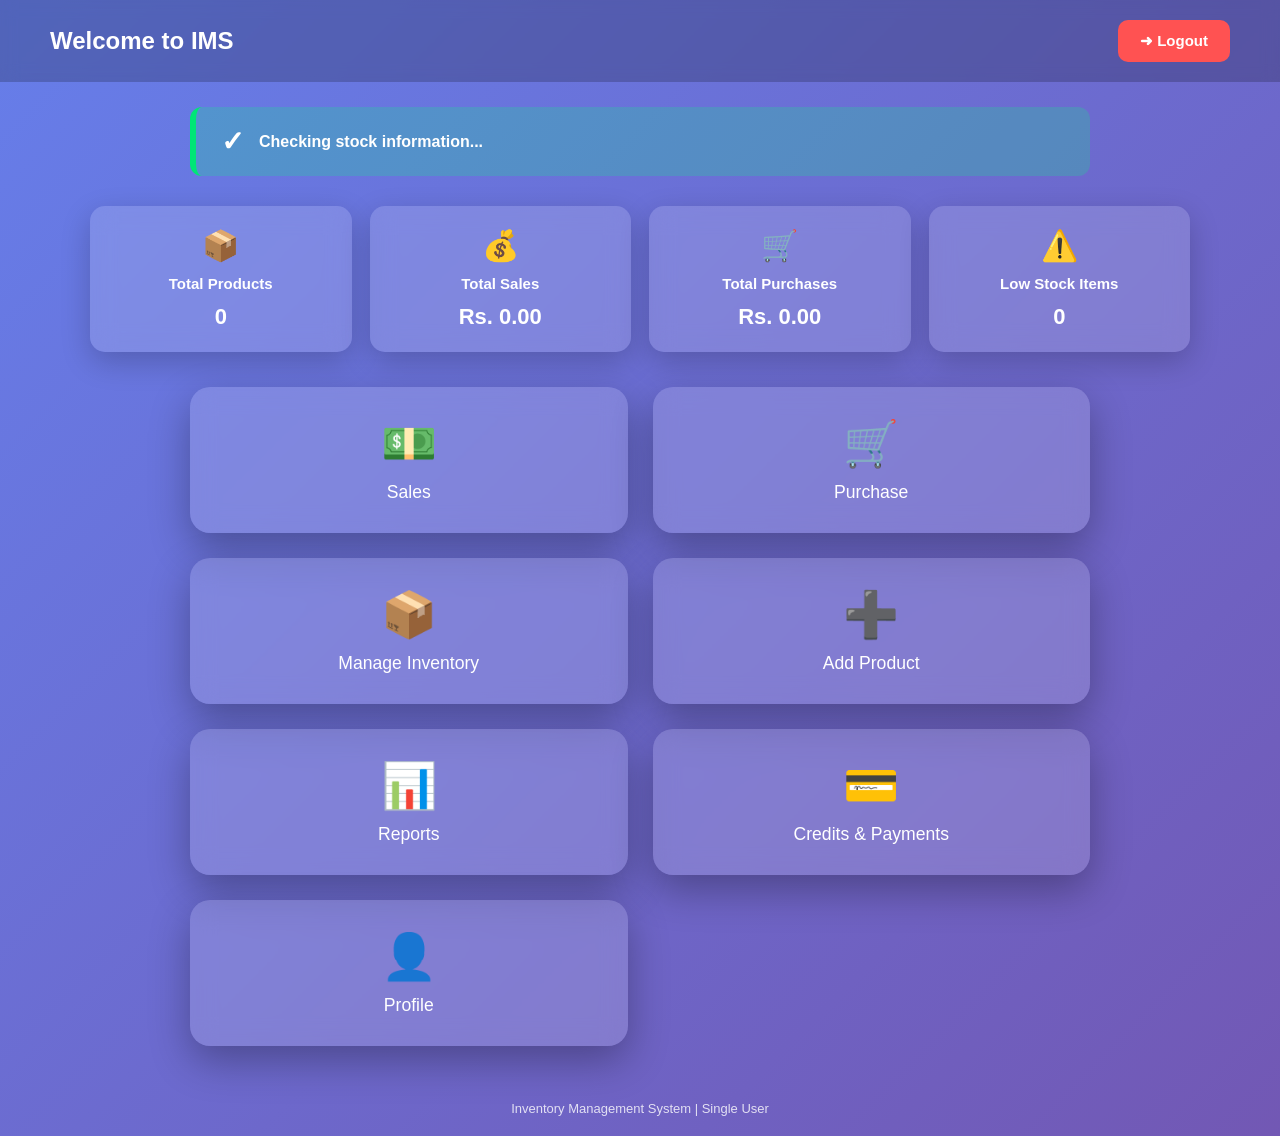
==== dashboard.html @ 08f60d36 "Add files via upload" ====
<!DOCTYPE html>
<html lang="en">
<head>
    <meta charset="UTF-8">
    <meta name="viewport" content="width=device-width, initial-scale=1.0">

    <title>Dashboard | IMS</title>

    <link rel="stylesheet" href="./dashboard.css">
</head>

<body>

    <!-- HEADER -->
    <header>
        <h2 id="welcomeMessage">Welcome to IMS</h2>

        <button class="logout-btn" onclick="logout()">
            <span>➜</span> Logout
        </button>
    </header>

    <!-- LOW STOCK ALERT -->
    <div
        class="low-stock-bar safe"
        id="lowStockBar"
        onclick="openPage('purchase.html')"
    >
        <span class="stock-icon" id="stockIcon">✓</span>

        <div class="low-text" id="lowStockText">
            Checking stock information...
        </div>
    </div>

    <!-- DASHBOARD STATISTICS -->
    <section class="stats-container">

        <div class="stat-card">
            <span>📦</span>
            <h3>Total Products</h3>
            <p id="totalProducts">0</p>
        </div>

        <div class="stat-card">
            <span>💰</span>
            <h3>Total Sales</h3>
            <p id="totalSales">Rs. 0.00</p>
        </div>

        <div class="stat-card">
            <span>🛒</span>
            <h3>Total Purchases</h3>
            <p id="totalPurchases">Rs. 0.00</p>
        </div>

        <div class="stat-card">
            <span>⚠️</span>
            <h3>Low Stock Items</h3>
            <p id="lowStockCount">0</p>
        </div>

    </section>

    <!-- DASHBOARD MENU -->
    <main class="container">

        <a href="sales.html" class="card">
            <span>💵</span>
            <p>Sales</p>
        </a>

        <a href="purchase.html" class="card">
            <span>🛒</span>
            <p>Purchase</p>
        </a>

        <a href="inventory.html" class="card">
            <span>📦</span>
            <p>Manage Inventory</p>
        </a>

        <a href="add_product.html" class="card">
            <span>➕</span>
            <p>Add Product</p>
        </a>

        <a href="reports.html" class="card">
            <span>📊</span>
            <p>Reports</p>
        </a>

        <a href="credit_payments.html" class="card">
            <span>💳</span>
            <p>Credits & Payments</p>
        </a>

        <a href="profile.html" class="card">
            <span>👤</span>
            <p>Profile</p>
        </a>

    </main>

    <footer>
        <p>Inventory Management System | Single User</p>
    </footer>

    <script src="./dashboard.js"></script>

</body>
</html>
---- dashboard.css ----
/* ==================================
   GENERAL
================================== */

* {
    margin: 0;
    padding: 0;
    box-sizing: border-box;
    font-family: Arial, Helvetica, sans-serif;
}

body {
    min-height: 100vh;
    color: white;

    background: linear-gradient(
        135deg,
        #667eea,
        #764ba2,
        #42a5f5,
        #7b1fa2
    );

    background-size: 400% 400%;
    animation: gradientBG 15s ease infinite;
}

/* ==================================
   HEADER
================================== */

header {
    background: rgba(0,0,0,0.2);
    backdrop-filter: blur(8px);

    padding: 20px 50px;

    display: flex;
    justify-content: space-between;
    align-items: center;
}

header h2 {
    font-size: 24px;
    font-weight: 600;
}

.logout-btn {
    background: #ff5252;
    color: white;

    padding: 12px 22px;

    border: none;
    border-radius: 10px;

    cursor: pointer;
    font-size: 15px;
    font-weight: 600;

    transition: 0.3s;
}

.logout-btn:hover {
    background: #ff1744;
    transform: scale(1.05);
}

/* ==================================
   LOW STOCK ALERT
================================== */

.low-stock-bar {
    width: 95%;
    max-width: 900px;

    margin: 25px auto 0;
    padding: 18px 25px;

    border-radius: 12px;

    display: flex;
    align-items: center;
    gap: 15px;

    font-weight: 600;
    cursor: pointer;

    transition: 0.3s;
}

.low {
    background: rgba(255,0,0,0.2);
    border-left: 6px solid red;

    animation: pulse 1.5s infinite;
}

.safe {
    background: rgba(0,255,120,0.2);
    border-left: 6px solid #00e676;
}

.stock-icon {
    font-size: 28px;
}

.low-text {
    font-size: 1rem;
}

/* ==================================
   STATISTICS
================================== */

.stats-container {
    width: 95%;
    max-width: 1100px;

    margin: 30px auto 0;

    display: grid;
    grid-template-columns: repeat(4, 1fr);
    gap: 18px;
}

.stat-card {
    background: rgba(255,255,255,0.15);

    backdrop-filter: blur(12px);

    border-radius: 15px;
    padding: 22px 12px;

    text-align: center;

    box-shadow: 0 10px 30px rgba(0,0,0,0.2);
}

.stat-card span {
    font-size: 30px;
}

.stat-card h3 {
    margin: 12px 0;
    font-size: 15px;
}

.stat-card p {
    font-size: 22px;
    font-weight: bold;
    overflow-wrap: anywhere;
}

/* ==================================
   DASHBOARD MENU
================================== */

.container {
    width: 95%;
    max-width: 900px;

    margin: 35px auto;

    display: grid;
    grid-template-columns: repeat(2, 1fr);

    gap: 25px;
}

.card {
    background: rgba(255,255,255,0.15);

    backdrop-filter: blur(12px);

    border-radius: 20px;
    padding: 30px 15px;

    text-align: center;
    text-decoration: none;
    color: white;

    box-shadow: 0 15px 40px rgba(0,0,0,0.3);

    transition: 0.4s;

    display: flex;
    flex-direction: column;
    align-items: center;
    justify-content: center;
    gap: 12px;
}

.card span {
    font-size: 45px;
    display: block;

    animation: floatIcon 3s ease-in-out infinite;
}

.card p {
    font-size: 1.1rem;
    font-weight: 500;
}

.card:hover {
    transform: translateY(-10px) scale(1.04);
    background: rgba(255,255,255,0.25);
}

/* ==================================
   FOOTER
================================== */

footer {
    text-align: center;
    padding: 20px;
    font-size: 13px;
    color: rgba(255,255,255,0.8);
}

/* ==================================
   ANIMATIONS
================================== */

@keyframes floatIcon {
    0% {
        transform: translateY(0);
    }

    50% {
        transform: translateY(-10px);
    }

    100% {
        transform: translateY(0);
    }
}

@keyframes gradientBG {
    0% {
        background-position: 0% 50%;
    }

    50% {
        background-position: 100% 50%;
    }

    100% {
        background-position: 0% 50%;
    }
}

@keyframes pulse {
    0% {
        transform: scale(1);
    }

    50% {
        transform: scale(1.02);
    }

    100% {
        transform: scale(1);
    }
}

/* ==================================
   RESPONSIVE DESIGN
================================== */

@media(max-width: 850px) {

    .stats-container {
        grid-template-columns: repeat(2, 1fr);
    }
}

@media(max-width: 600px) {

    header {
        padding: 18px 15px;
    }

    header h2 {
        font-size: 17px;
    }

    .logout-btn {
        padding: 10px 13px;
        font-size: 12px;
    }

    .container {
        gap: 15px;
    }

    .card {
        padding: 25px 10px;
    }

    .card span {
        font-size: 35px;
    }

    .card p {
        font-size: 14px;
    }

    .stat-card h3 {
        font-size: 13px;
    }

    .stat-card p {
        font-size: 18px;
    }
}
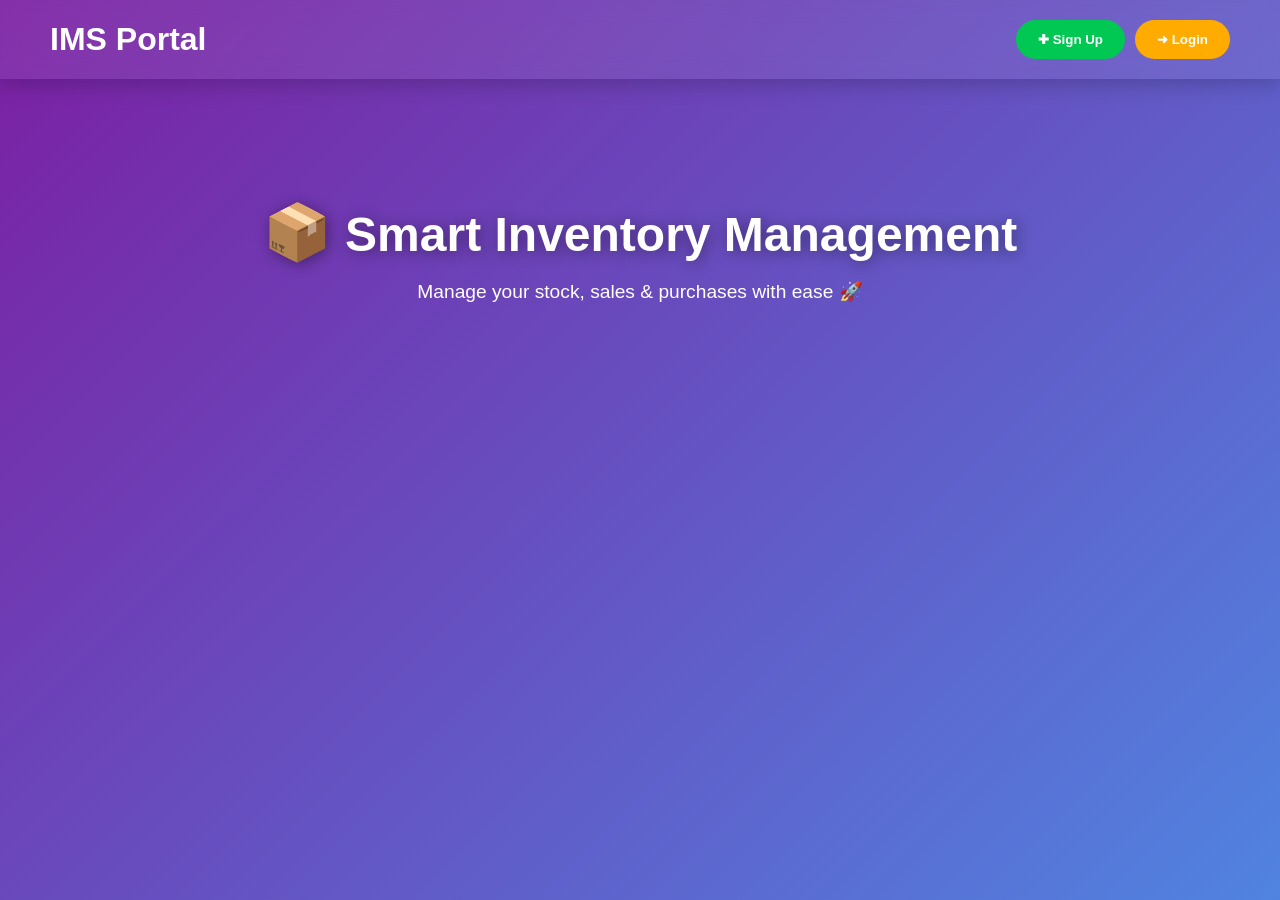
==== commit be1cbeaa: "Update dashboard.html" ====
--- a/dashboard.html
+++ b/dashboard.html
@@ -91,15 +91,15 @@
             <p>Reports</p>
         </a>
 
-        <a href="credit_payments.html" class="card">
-            <span>💳</span>
-            <p>Credits & Payments</p>
-        </a>
+        <a href="credit.html" class="card">
+    <span>💳</span>
+    <p>Credits & Payments</p>
+</a>
 
-        <a href="profile.html" class="card">
-            <span>👤</span>
-            <p>Profile</p>
-        </a>
+        <a href="manage-profile.html" class="card">
+    <span>👤</span>
+    <p>Profile</p>
+</a>
 
     </main>
 
